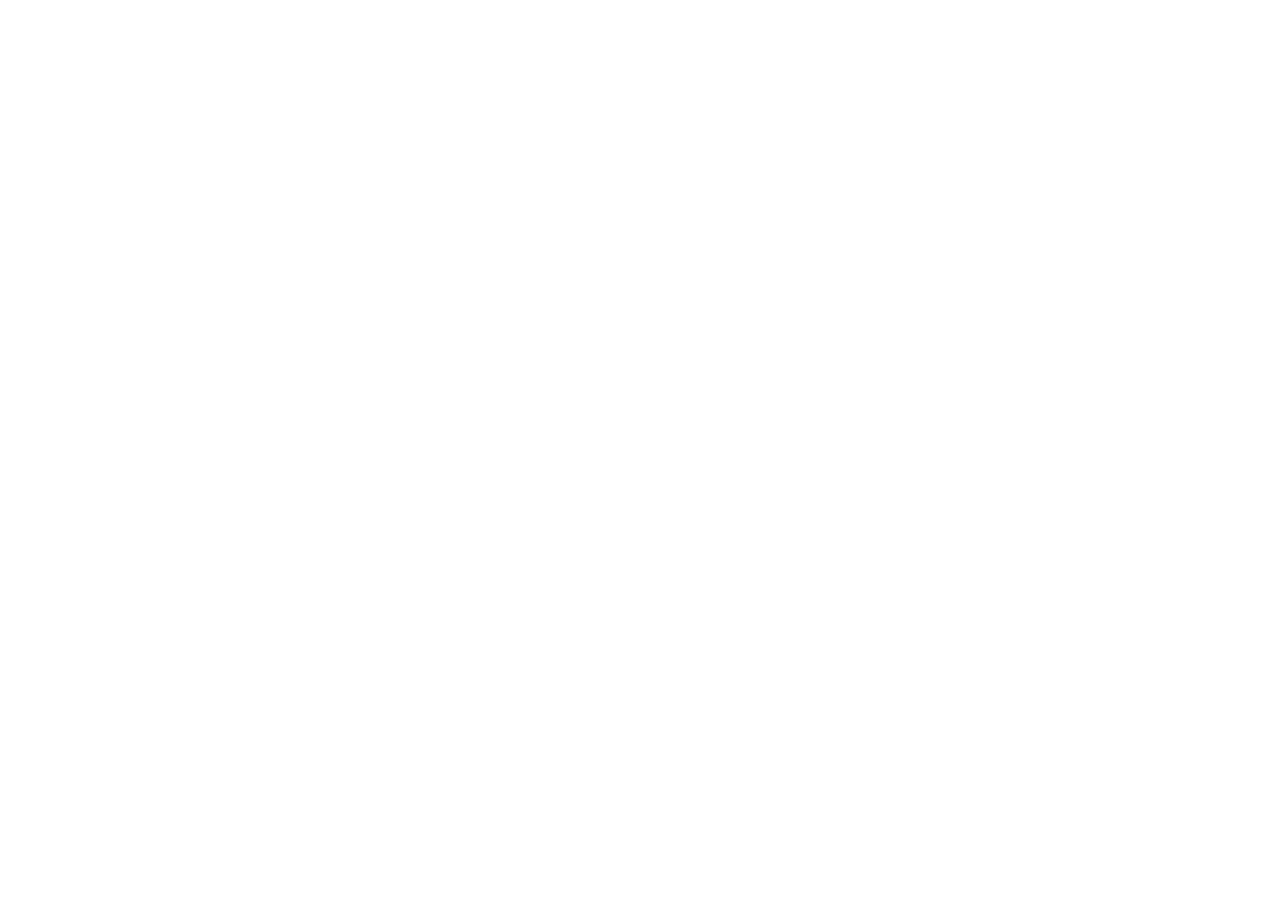
==== recipes/fish-and-chips.html @ 569a5df1 "Add fish-and-chips.html" ====
<!DOCTYPE html>
<html lang="en">
<head>
    <meta charset="UTF-8">
    <meta name="viewport" content="width=device-width, initial-scale=1.0">
    <title>Fish and Chips Recipe</title>
</head>
<body>
    
</body>
</html>
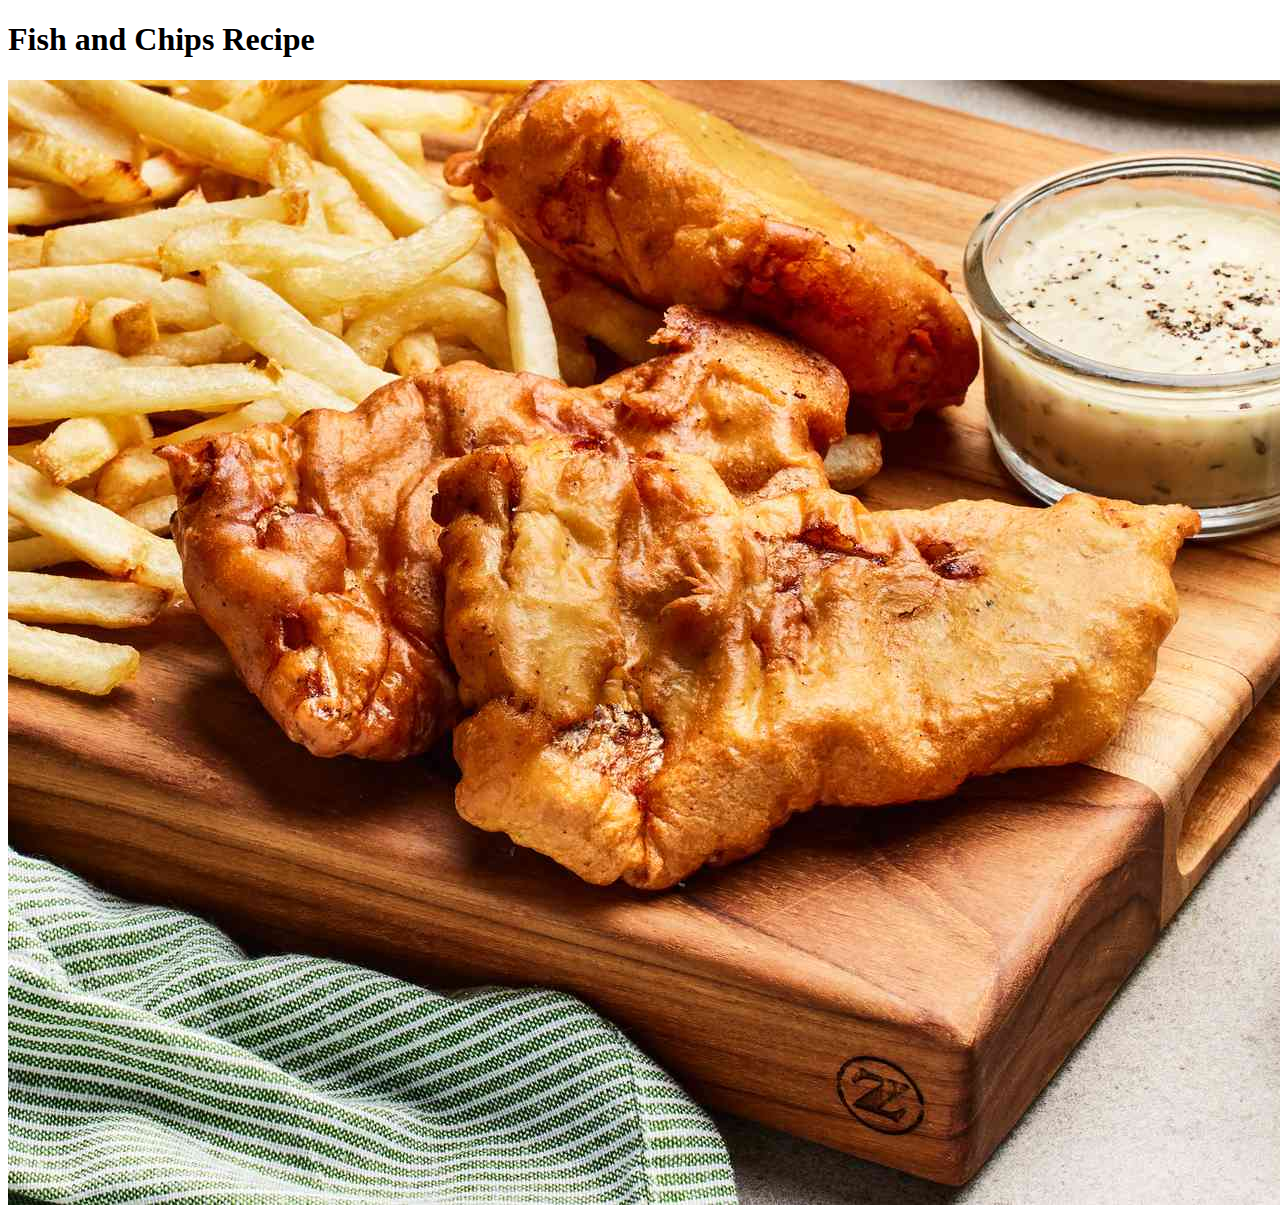
==== commit cf0d439f: "ordered links" ====
--- a/recipes/fish-and-chips.html
+++ b/recipes/fish-and-chips.html
@@ -6,6 +6,8 @@
     <title>Fish and Chips Recipe</title>
 </head>
 <body>
+    <h1>Fish and Chips Recipe</h1> 
+    <p><img src="../img/fish-and-chips.jpg"></p>
     
 </body>
 </html>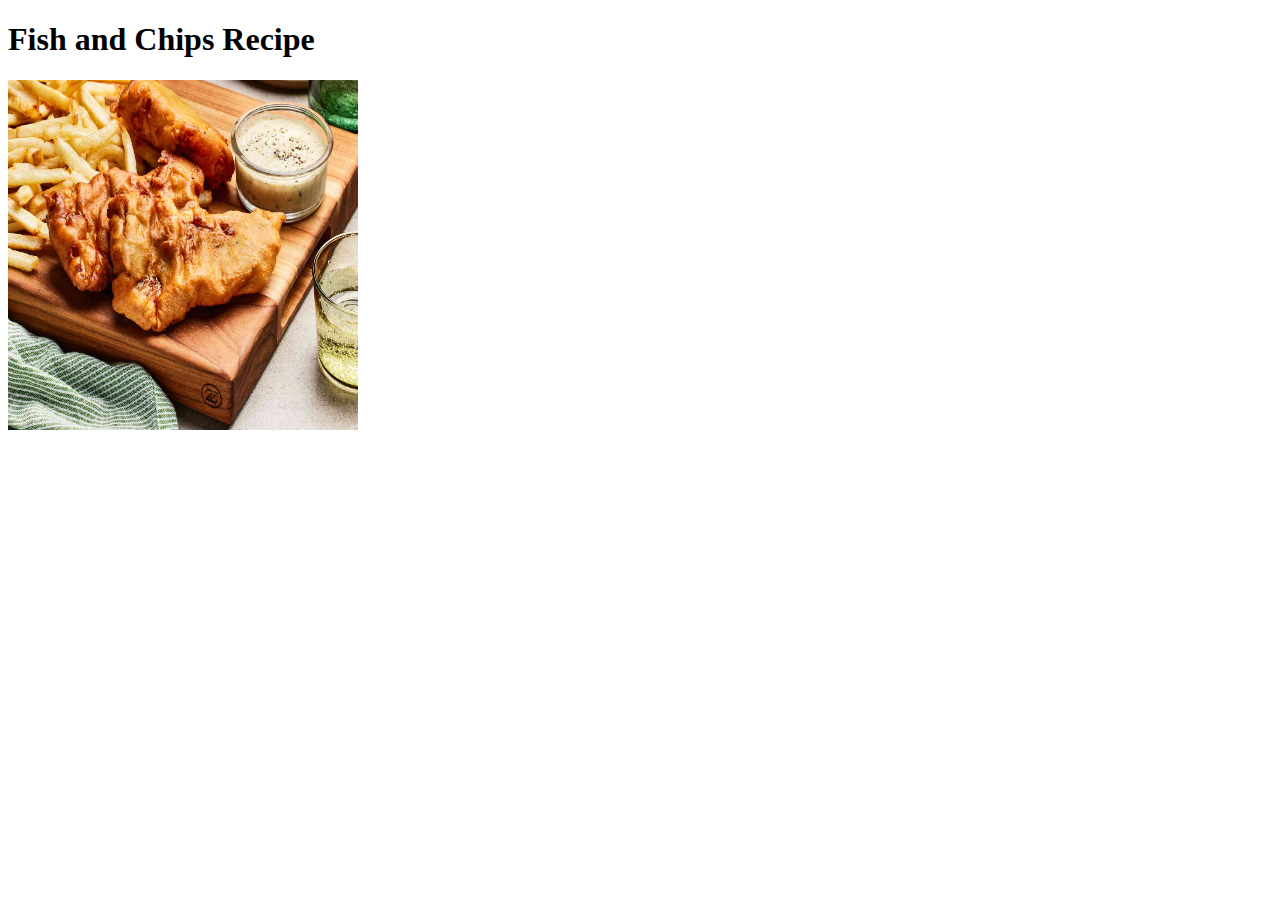
==== commit 00cf9989: "Add fish-and-chips link" ====
--- a/recipes/fish-and-chips.html
+++ b/recipes/fish-and-chips.html
@@ -7,7 +7,7 @@
 </head>
 <body>
     <h1>Fish and Chips Recipe</h1> 
-    <p><img src="../img/fish-and-chips.jpg"></p>
+    <p><img src="../img/fish-and-chips.jpg" alt="Fish and Chips" width="350" height="350"></p>
     
 </body>
 </html>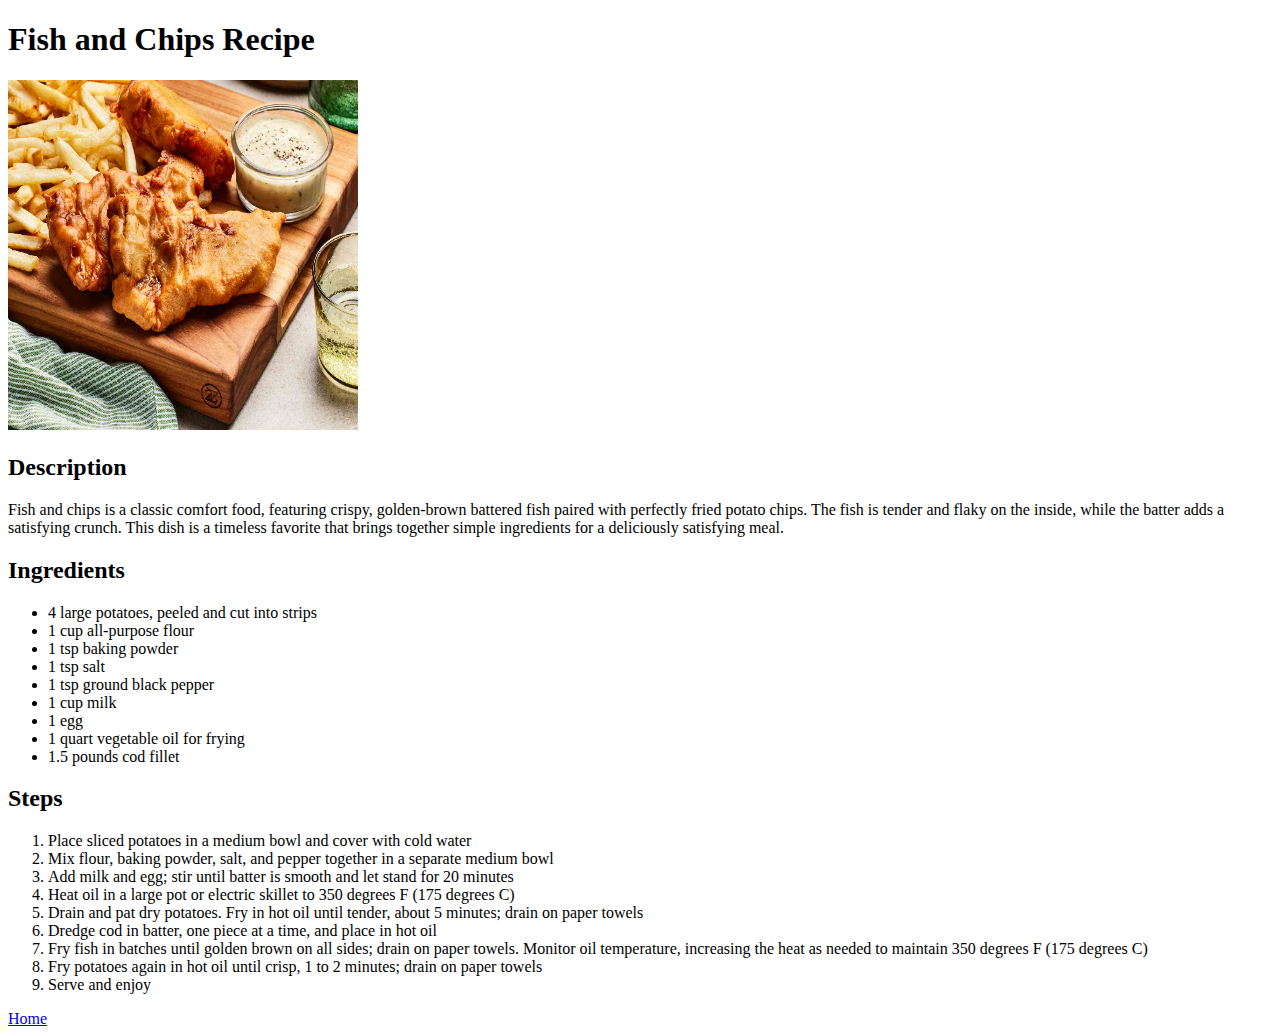
==== commit b27e7ff3: "Edit fish-and-chips.html" ====
--- a/recipes/fish-and-chips.html
+++ b/recipes/fish-and-chips.html
@@ -8,6 +8,32 @@
 <body>
     <h1>Fish and Chips Recipe</h1> 
     <p><img src="../img/fish-and-chips.jpg" alt="Fish and Chips" width="350" height="350"></p>
-    
-</body>
+    <h2>Description</h2>
+        <p>Fish and chips is a classic comfort food, featuring crispy, golden-brown battered fish paired with perfectly fried potato chips. The fish is tender and flaky on the inside, while the batter adds a satisfying crunch. This dish is a timeless favorite that brings together simple ingredients for a deliciously satisfying meal.</p>
+    <h2>Ingredients</h2>
+        <ul>
+            <li>4 large potatoes, peeled and cut into strips</li>
+            <li>1 cup all-purpose flour</li>
+            <li>1 tsp baking powder</li>
+            <li>1 tsp salt</li>
+            <li>1 tsp ground black pepper</li>
+            <li>1 cup milk</li>
+            <li>1 egg</li>
+            <li>1 quart vegetable oil for frying</li>
+            <li>1.5 pounds cod fillet</li>
+        </ul>
+    <h2>Steps</h2>
+        <ol>
+            <li>Place sliced potatoes in a medium bowl and cover with cold water</li>
+            <li>Mix flour, baking powder, salt, and pepper together in a separate medium bowl</li>
+            <li>Add milk and egg; stir until batter is smooth and let stand for 20 minutes</li>
+            <li>Heat oil in a large pot or electric skillet to 350 degrees F (175 degrees C)</li>
+            <li>Drain and pat dry potatoes. Fry in hot oil until tender, about 5 minutes; drain on paper towels</li>
+            <li>Dredge cod in batter, one piece at a time, and place in hot oil</li>
+            <li>Fry fish in batches until golden brown on all sides; drain on paper towels. Monitor oil temperature, increasing the heat as needed to maintain 350 degrees F (175 degrees C)</li>
+            <li>Fry potatoes again in hot oil until crisp, 1 to 2 minutes; drain on paper towels</li>
+            <li>Serve and enjoy</li>
+        </ol>
+    <a href="../index.html">Home</a>
+    </body>
 </html>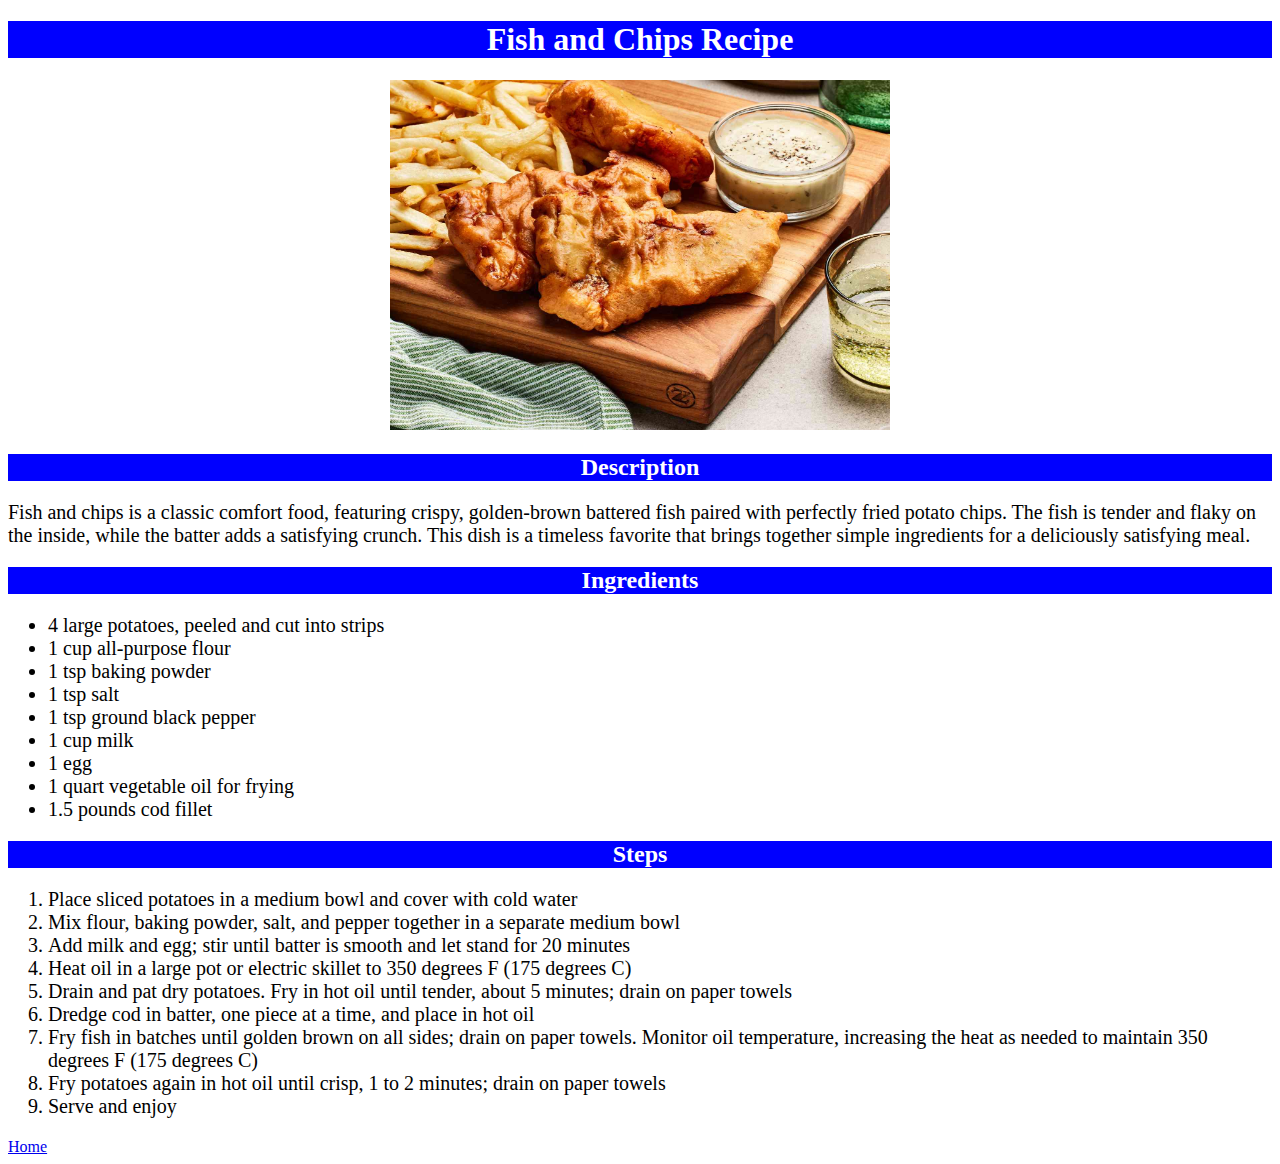
==== commit 836af3aa: "Updated recipes" ====
--- a/recipes/fish-and-chips.html
+++ b/recipes/fish-and-chips.html
@@ -3,15 +3,16 @@
 <head>
     <meta charset="UTF-8">
     <meta name="viewport" content="width=device-width, initial-scale=1.0">
+    <link rel="stylesheet" href="style.css">
     <title>Fish and Chips Recipe</title>
 </head>
 <body>
-    <h1>Fish and Chips Recipe</h1> 
-    <p><img src="../img/fish-and-chips.jpg" alt="Fish and Chips" width="350" height="350"></p>
-    <h2>Description</h2>
-        <p>Fish and chips is a classic comfort food, featuring crispy, golden-brown battered fish paired with perfectly fried potato chips. The fish is tender and flaky on the inside, while the batter adds a satisfying crunch. This dish is a timeless favorite that brings together simple ingredients for a deliciously satisfying meal.</p>
-    <h2>Ingredients</h2>
-        <ul>
+    <h1 class="heading">Fish and Chips Recipe</h1> 
+    <p class="img"><img src="../img/fish-and-chips.jpg" alt="Fish and Chips" width="500" height="350"></p>
+    <h2 class="heading">Description</h2>
+        <p class="words">Fish and chips is a classic comfort food, featuring crispy, golden-brown battered fish paired with perfectly fried potato chips. The fish is tender and flaky on the inside, while the batter adds a satisfying crunch. This dish is a timeless favorite that brings together simple ingredients for a deliciously satisfying meal.</p>
+    <h2 class="heading">Ingredients</h2>
+        <ul class="words">
             <li>4 large potatoes, peeled and cut into strips</li>
             <li>1 cup all-purpose flour</li>
             <li>1 tsp baking powder</li>
@@ -22,8 +23,8 @@
             <li>1 quart vegetable oil for frying</li>
             <li>1.5 pounds cod fillet</li>
         </ul>
-    <h2>Steps</h2>
-        <ol>
+    <h2 class="heading">Steps</h2>
+        <ol class="words">
             <li>Place sliced potatoes in a medium bowl and cover with cold water</li>
             <li>Mix flour, baking powder, salt, and pepper together in a separate medium bowl</li>
             <li>Add milk and egg; stir until batter is smooth and let stand for 20 minutes</li>
--- a/recipes/style.css
+++ b/recipes/style.css
@@ -0,0 +1,13 @@
+.heading {
+    background-color: blue;
+    color: white;
+    text-align: center;
+}
+
+.words {
+    font-size: 20px;
+}
+
+.img {
+    text-align: center;
+}
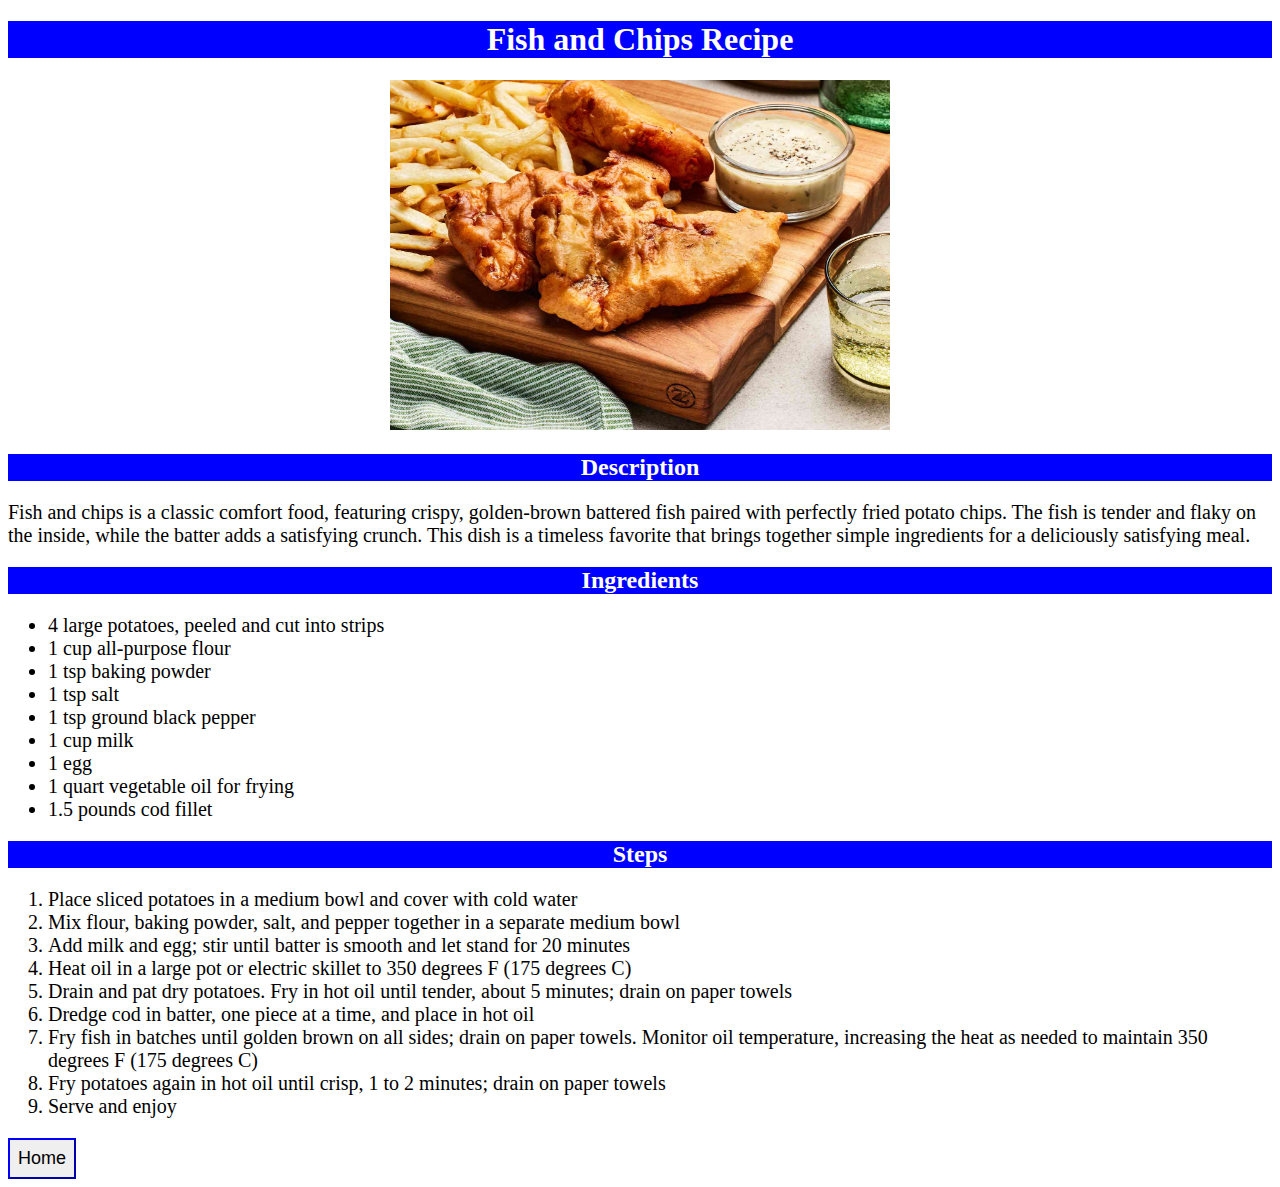
==== commit dd1c614b: "Add Buttons" ====
--- a/recipes/fish-and-chips.html
+++ b/recipes/fish-and-chips.html
@@ -35,6 +35,6 @@
             <li>Fry potatoes again in hot oil until crisp, 1 to 2 minutes; drain on paper towels</li>
             <li>Serve and enjoy</li>
         </ol>
-    <a href="../index.html">Home</a>
+    <button class="button" onclick='location.href="../index.html"'>Home</button>
     </body>
 </html>--- a/recipes/style.css
+++ b/recipes/style.css
@@ -11,3 +11,9 @@
 .img {
     text-align: center;
 }
+
+.button {
+    padding: 8px 8px;
+    border-color: blue;
+    font-size: large;
+}
